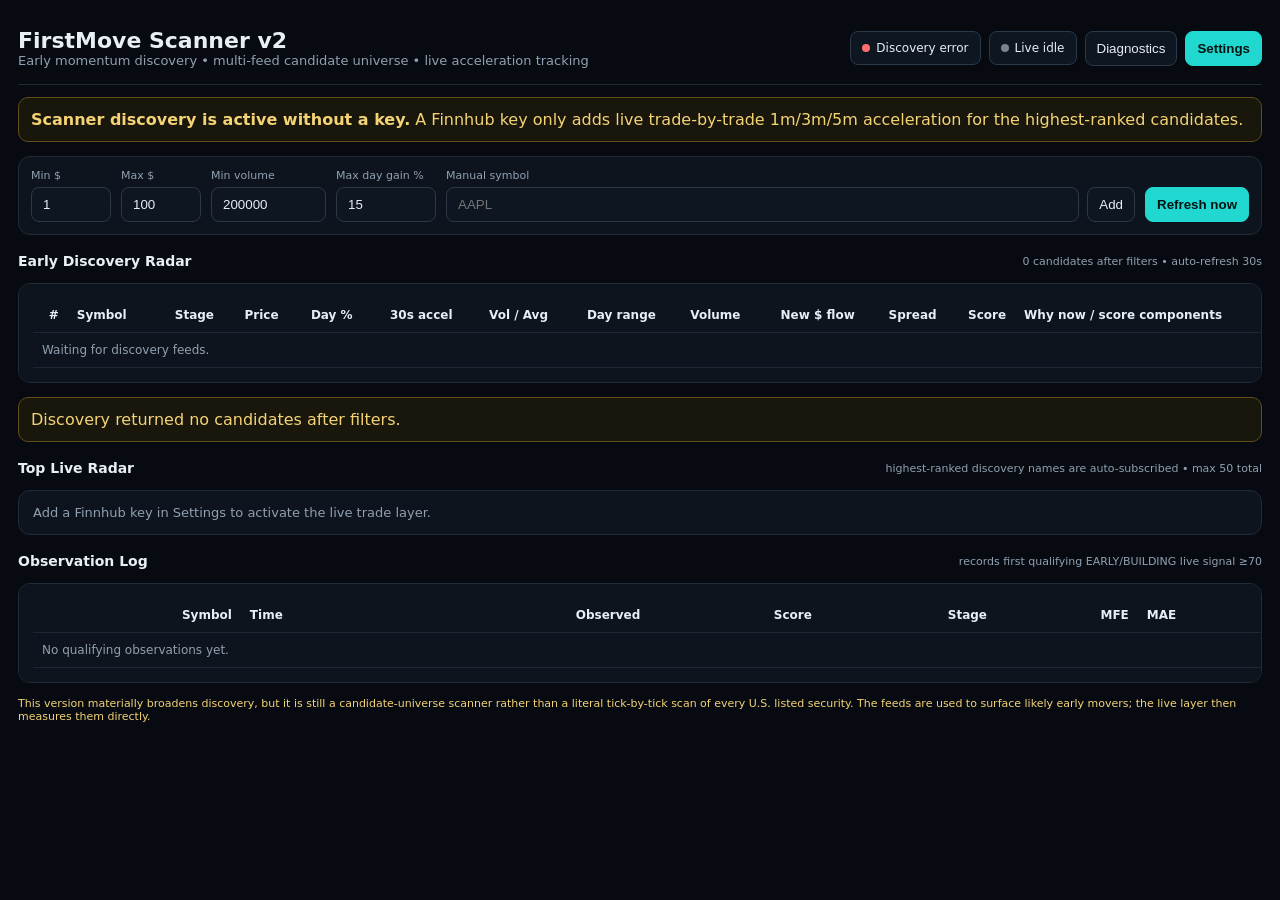
==== scanner-v2.html @ 91343eba "Add multi-feed early momentum scanner v2" ====
<!doctype html>
<html lang="en">
<head>
<meta charset="utf-8"/>
<meta name="viewport" content="width=device-width,initial-scale=1"/>
<title>FirstMove Scanner v2</title>
<style>
:root{font-family:Inter,system-ui,-apple-system,Segoe UI,sans-serif;background:#070b11;color:#e8eef5}*{box-sizing:border-box}body{margin:0;background:#070b11;color:#e8eef5}.wrap{max-width:1550px;margin:auto;padding:18px}.top{display:flex;justify-content:space-between;gap:14px;align-items:center;border-bottom:1px solid #202a36;padding:10px 0 16px}.top h1{font-size:22px;margin:0}.muted,.small{color:#91a0b1}.muted{font-size:13px}.small{font-size:11px}.row{display:flex;gap:8px;align-items:center;flex-wrap:wrap}.card,.toolbar{background:#0d141d;border:1px solid #202c39;border-radius:12px}.card{padding:14px;margin:14px 0}.toolbar{padding:12px;margin:14px 0;display:flex;gap:10px;align-items:end;flex-wrap:wrap}.btn,.pill,input,select{border:1px solid #2c3949;background:#0d1621;color:#e8eef5;border-radius:8px;padding:9px 11px}.btn{cursor:pointer}.primary{background:#20d8cf;border-color:#20d8cf;color:#021313;font-weight:750}.field{display:flex;flex-direction:column;gap:5px}.field label{font-size:11px;color:#91a0b1}.grow{flex:1}.pill{font-size:12px}.dot{display:inline-block;width:8px;height:8px;border-radius:50%;background:#768494;margin-right:6px}.dot.live{background:#2ee59d}.dot.err{background:#ff6d6d}.grid{display:grid;grid-template-columns:repeat(auto-fit,minmax(220px,1fr));gap:10px}.radar{border:1px solid #273444;border-radius:10px;padding:12px;background:#0a1119}.radar h3{margin:0}.score{font-size:26px;font-weight:800}.stage{font-size:11px;padding:3px 7px;border:1px solid #405165;border-radius:6px}.EARLY,.BUILDING{border-color:#229f75}.EXTENDED{border-color:#bb862d}.WEAKENING{border-color:#ba4a4a}.WATCH{border-color:#566473}.table{overflow:auto}.table table{border-collapse:collapse;width:100%;min-width:1250px}.table th,.table td{padding:10px 9px;border-bottom:1px solid #1d2834;text-align:right;font-size:12px;white-space:nowrap}.table th:nth-child(2),.table td:nth-child(2),.table th:last-child,.table td:last-child{text-align:left}.good{color:#43e39f}.bad{color:#ff7b7b}.reason{white-space:normal!important;min-width:250px;color:#a8b4c4}.banner{padding:12px;border:1px solid #624c18;background:#19170c;border-radius:10px;color:#f4d375;margin:12px 0}.drawer{position:fixed;right:0;top:0;height:100vh;width:min(560px,94vw);background:#0b121b;border-left:1px solid #263140;padding:20px;z-index:10;overflow:auto;box-shadow:-20px 0 60px #0008}.section{display:flex;justify-content:space-between;align-items:center;gap:10px;margin:18px 0 7px}.section b{font-size:14px}.pin{cursor:pointer;color:#8191a4}.pin.on{color:#f4be58}.comp{display:grid;grid-template-columns:repeat(6,1fr);gap:5px;margin-top:8px}.comp span{font-size:10px;color:#91a0b1;border-top:1px solid #273444;padding-top:5px}.tag{font-size:10px;border:1px solid #34465a;border-radius:5px;padding:2px 5px;color:#9eb1c5}.kpi{font-size:12px;color:#aebdcc}.kpi b{color:#edf4fa}.warn{color:#f4d375}@media(max-width:760px){.top{align-items:flex-start;flex-direction:column}.wrap{padding:12px}.field{min-width:45%}.comp{grid-template-columns:repeat(3,1fr)}}
</style>
</head>
<body><div id="app"></div>
<script>
const $=s=>document.querySelector(s), $$=s=>[...document.querySelectorAll(s)];
const FEEDS=[
  ['most','/discovery-most','Most Active'],
  ['small','/discovery-small','Small Cap'],
  ['aggr','/discovery-aggressive','Aggressive Small Cap'],
  ['gainers','/discovery-gainers','Gainers'],
  ['shorted','/discovery-shorted','Highly Shorted']
];
const state={
  key:localStorage.getItem('fm_key')||'',
  manual:new Set(JSON.parse(localStorage.getItem('fm_manual')||'[]')),
  pinned:new Set(JSON.parse(localStorage.getItem('fm_pinned')||'[]')),
  symbols:[],trades:{},ws:null,stream:'idle',lastMsg:0,
  discoveryStatus:'idle',discoveryAt:0,discovery:[],prev:new Map(),feedStatus:{},
  error:'',logs:JSON.parse(localStorage.getItem('fm_logs')||'[]'),
  filters:{minPrice:+(localStorage.getItem('fm_minPrice')||1),maxPrice:+(localStorage.getItem('fm_maxPrice')||100),minVol:+(localStorage.getItem('fm_minVol')||200000),maxGain:+(localStorage.getItem('fm_maxGain')||15)}
};
function persist(){localStorage.setItem('fm_manual',JSON.stringify([...state.manual]));localStorage.setItem('fm_pinned',JSON.stringify([...state.pinned]));localStorage.setItem('fm_logs',JSON.stringify(state.logs));for(const [k,v] of Object.entries(state.filters))localStorage.setItem('fm_'+k,v)}
function clamp(n,a,b){return Math.max(a,Math.min(b,n))} function pct(a,b){return b?((a/b)-1)*100:0}
function before(a,t){for(let i=a.length-1;i>=0;i--)if(a[i].t<=t)return a[i].p;return a[0]?.p||0}
function liveMetrics(sym){const a=state.trades[sym]||[];if(!a.length)return null;const now=Date.now(),last=a[a.length-1],p=last.p,p1=before(a,now-6e4),p3=before(a,now-18e4),p5=before(a,now-3e5),p6=before(a,now-36e4),r1=pct(p,p1),r3=pct(p,p3),r5=pct(p,p5),prev3=pct(p3,p6),accel=r3-prev3;const c=a.filter(x=>x.t>now-6e4),pr=a.filter(x=>x.t<=now-6e4&&x.t>now-12e4),cv=c.reduce((s,x)=>s+x.v,0),pv=pr.reduce((s,x)=>s+x.v,0),volAccel=pv?cv/pv:cv?2:0,tradeAccel=pr.length?c.length/pr.length:c.length?2:0,dv=a.filter(x=>x.t>now-3e5).reduce((s,x)=>s+x.p*x.v,0),recent=a.filter(x=>x.t>now-9e5),hi=Math.max(...recent.map(x=>x.p)),near=hi?p/hi:0;const pricePts=clamp(Math.max(0,r1)*5+Math.max(0,accel)*5,0,30),flowPts=clamp(Math.max(0,volAccel-1)*9+Math.max(0,tradeAccel-1)*6,0,25),liq=clamp(Math.log10(Math.max(1,dv))*2.2,0,15),nonExt=15-clamp(Math.abs(r5)*1.6,0,15),hiPts=clamp((near-.94)*125,0,10),fresh=Date.now()-last.t<1e4?5:Date.now()-last.t<6e4?3:1,score=Math.round(clamp(pricePts+flowPts+liq+nonExt+hiPts+fresh,0,100));let stage='WATCH';if(r5>8||r3>5)stage='EXTENDED';else if(accel<-.35&&r1<0)stage='WEAKENING';else if(score>=78&&r1>0&&volAccel>1.25)stage='BUILDING';else if(score>=62&&r1>0&&accel>0)stage='EARLY';const why=[];if(accel>.2)why.push(`price acceleration +${accel.toFixed(2)}%`);if(volAccel>1.2)why.push(`volume ${volAccel.toFixed(1)}x prior min`);if(tradeAccel>1.2)why.push(`trade pace ${tradeAccel.toFixed(1)}x`);if(near>.985)why.push('near 15m high');if(!why.length)why.push('not enough live acceleration yet');return{sym,p,r1,r3,r5,volAccel,dv,score,stage,last:last.t,why:why.join(' • ')}}
function addTrade(t){if(!t?.s||!Number.isFinite(+t.p)||!Number.isFinite(+t.t))return;const a=state.trades[t.s]||(state.trades[t.s]=[]);a.push({p:+t.p,t:+t.t,v:+t.v||0});while(a.length&&a[0].t<Date.now()-12e5)a.shift();const m=liveMetrics(t.s);if(m&&m.score>=70&&['EARLY','BUILDING'].includes(m.stage)){const id=`${new Date().toISOString().slice(0,10)}:${m.sym}`;if(!state.logs.find(x=>x.id===id))state.logs.unshift({id,sym:m.sym,time:Date.now(),price:m.p,score:m.score,stage:m.stage,mfe:0,mae:0})}for(const l of state.logs.filter(x=>x.sym===t.s)){const mv=pct(+t.p,l.price);l.mfe=Math.max(l.mfe,mv);l.mae=Math.min(l.mae,mv)}persist()}
function stageFromDiscovery(x){if(x.pct>12)return'EXTENDED';if(x.snapAccel<-.5)return'WEAKENING';if(x.score>=78&&x.snapAccel>0&&x.dayPos>.72)return'BUILDING';if(x.score>=62&&x.snapAccel>=0&&x.pct<10)return'EARLY';return'WATCH'}
function scoreDiscovery(x,prev){const snapAccel=prev?x.pct-prev.pct:0,volDelta=prev?Math.max(0,x.volume-prev.volume):0,newFlow=volDelta*x.price,volAvg=x.avgVol>0?x.volume/x.avgVol:0,spread=x.bid>0&&x.ask>0?((x.ask-x.bid)/((x.ask+x.bid)/2))*100:null,dayPos=(x.dayHigh>x.dayLow)?clamp((x.price-x.dayLow)/(x.dayHigh-x.dayLow),0,1):.5;
  const accelPts=clamp(Math.max(0,snapAccel)*35,0,25);
  const volPts=clamp(Math.max(0,volAvg-.15)*18,0,20);
  const strengthPts=clamp(Math.max(0,x.pct)*2.2,0,15);
  const liqPts=clamp(Math.log10(Math.max(1,x.volume*x.price))*2.1,0,15);
  const rangePts=clamp((dayPos-.45)*18,0,10);
  const spreadPts=spread==null?4:clamp(10-spread*5,0,10);
  const diversityPts=clamp((x.feeds?.length||1)*1.5,0,5);
  const extensionPenalty=x.pct>10?Math.min(15,(x.pct-10)*2):0;
  const score=Math.round(clamp(accelPts+volPts+strengthPts+liqPts+rangePts+spreadPts+diversityPts-extensionPenalty,0,100));
  return {...x,snapAccel,volDelta,newFlow,volAvg,spread,dayPos,score,components:{accelPts,volPts,strengthPts,liqPts,rangePts,spreadPts,diversityPts,extensionPenalty}}}
function normalizeQuote(q,tag){return{symbol:q.symbol,name:q.longName||q.shortName||q.displayName||'',price:+q.regularMarketPrice||0,pct:+q.regularMarketChangePercent||0,volume:+q.regularMarketVolume||0,avgVol:+q.averageDailyVolume3Month||0,marketCap:+q.marketCap||0,source:q.quoteSourceName||'Unknown',quoteTime:(+q.regularMarketTime||0)*1000,delay:+q.exchangeDataDelayedBy||0,bid:+q.bid||0,ask:+q.ask||0,exchange:q.fullExchangeName||q.exchange||'',dayHigh:+q.regularMarketDayHigh||0,dayLow:+q.regularMarketDayLow||0,feeds:[tag]}}
async function fetchFeed([key,url,label]){state.feedStatus[key]='loading';try{const r=await fetch(url,{cache:'no-store'});if(!r.ok)throw new Error(`HTTP ${r.status}`);const j=await r.json(),quotes=j?.finance?.result?.[0]?.quotes||[];state.feedStatus[key]=`ok:${quotes.length}`;return quotes.map(q=>normalizeQuote(q,label))}catch(e){state.feedStatus[key]='error';return[]}}
function syncSymbols(){const auto=state.discovery.filter(x=>['EARLY','BUILDING','WATCH'].includes(x.stage)).slice(0,35).map(x=>x.symbol),next=[...new Set([...state.pinned,...state.manual,...auto])].slice(0,50),old=new Set(state.symbols);state.symbols=next;if(state.ws?.readyState===1){for(const s of next)if(!old.has(s))state.ws.send(JSON.stringify({type:'subscribe',symbol:s}));for(const s of old)if(!next.includes(s))state.ws.send(JSON.stringify({type:'unsubscribe',symbol:s}))}}
async function discover(){state.discoveryStatus='loading';state.error='';render();const batches=await Promise.all(FEEDS.map(fetchFeed));const merged=new Map();for(const rows of batches)for(const x of rows){const old=merged.get(x.symbol);if(!old)merged.set(x.symbol,x);else old.feeds=[...new Set([...old.feeds,...x.feeds])]}const now=Date.now();const f=state.filters;let rows=[...merged.values()].filter(x=>x.symbol&&x.price>=f.minPrice&&x.price<=f.maxPrice&&x.volume>=f.minVol&&x.pct>-5&&x.pct<=f.maxGain);rows=rows.map(x=>scoreDiscovery(x,state.prev.get(x.symbol))).map(x=>({...x,stage:stageFromDiscovery(x)}));rows.sort((a,b)=>{const sa=a.stage==='EARLY'?3:a.stage==='BUILDING'?2:a.stage==='WATCH'?1:0,sb=b.stage==='EARLY'?3:b.stage==='BUILDING'?2:b.stage==='WATCH'?1:0;return sb-sa||b.score-a.score||b.snapAccel-a.snapAccel});state.discovery=rows;state.prev=new Map([...merged.values()].map(x=>[x.symbol,{pct:x.pct,volume:x.volume,t:now}]));state.discoveryAt=now;state.discoveryStatus=rows.length?'live':'error';if(!rows.length)state.error='Discovery returned no candidates after filters.';syncSymbols();render()}
function connect(){if(state.ws)try{state.ws.close()}catch{};if(!state.key){state.stream='idle';render();return}state.stream='connecting';render();const ws=new WebSocket(`wss://ws.finnhub.io?token=${encodeURIComponent(state.key)}`);state.ws=ws;ws.onopen=()=>{state.stream='live';state.symbols.forEach(symbol=>ws.send(JSON.stringify({type:'subscribe',symbol})));render()};ws.onmessage=e=>{state.lastMsg=Date.now();try{const m=JSON.parse(e.data);if(m.type==='trade')(m.data||[]).forEach(addTrade);if(m.type==='error')state.error=m.msg||'stream error'}catch(err){state.error=String(err)}render()};ws.onerror=()=>{state.stream='error';state.error='WebSocket error';render()};ws.onclose=()=>{if(state.stream!=='idle')state.stream='closed';render()}}
function addManual(s){s=(s||'').trim().toUpperCase();if(!s)return;state.manual.add(s);persist();syncSymbols();render()}function removeManual(s){state.manual.delete(s);state.pinned.delete(s);delete state.trades[s];persist();syncSymbols();render()}
function fmtPct(n){return `<span class="${n>0?'good':n<0?'bad':''}">${n>=0?'+':''}${n.toFixed(2)}%</span>`}function money(n){return n>=1e9?'$'+(n/1e9).toFixed(1)+'B':n>=1e6?'$'+(n/1e6).toFixed(1)+'M':n>=1e3?'$'+(n/1e3).toFixed(0)+'K':'$'+Math.round(n)}function xnum(n){return Number.isFinite(n)?n.toFixed(2)+'x':'—'}
function drawer(title,html){document.body.insertAdjacentHTML('beforeend',`<div class="drawer" id="drawer"><div class="row"><h2 class="grow">${title}</h2><button class="btn" data-close>Close</button></div>${html}</div>`);$('[data-close]').onclick=()=>$('#drawer').remove()}
function componentLine(x){const c=x.components;return `<div class="comp"><span>Accel ${Math.round(c.accelPts)}</span><span>Vol ${Math.round(c.volPts)}</span><span>Strength ${Math.round(c.strengthPts)}</span><span>Liq ${Math.round(c.liqPts)}</span><span>Range ${Math.round(c.rangePts)}</span><span>Spread ${Math.round(c.spreadPts)}</span></div>`}
function whyDiscovery(x){const a=[];if(x.snapAccel>.15)a.push(`snapshot accel ${x.snapAccel.toFixed(2)}%`);if(x.volAvg>.5)a.push(`volume ${x.volAvg.toFixed(2)}x 3m avg`);if(x.dayPos>.8)a.push('upper day range');if((x.feeds||[]).length>1)a.push(`${x.feeds.length} discovery feeds`);if(x.spread!=null&&x.spread<.5)a.push(`spread ${x.spread.toFixed(2)}%`);if(!a.length)a.push('building activity but not yet confirmed');return a.join(' • ')}
function render(){const live=state.symbols.map(liveMetrics).filter(Boolean).sort((a,b)=>b.score-a.score), feedText=Object.entries(state.feedStatus).map(([k,v])=>`${k}:${v}`).join(' • ');$('#app').innerHTML=`<div class="wrap"><div class="top"><div><h1>FirstMove Scanner v2</h1><div class="muted">Early momentum discovery • multi-feed candidate universe • live acceleration tracking</div></div><div class="row"><span class="pill"><i class="dot ${state.discoveryStatus==='live'?'live':state.discoveryStatus==='error'?'err':''}"></i>Discovery ${state.discoveryStatus}</span><span class="pill"><i class="dot ${state.stream==='live'?'live':state.stream==='error'?'err':''}"></i>Live ${state.stream}</span><button class="btn" data-diag>Diagnostics</button><button class="btn primary" data-settings>Settings</button></div></div>${!state.key?`<div class="banner"><b>Scanner discovery is active without a key.</b> A Finnhub key only adds live trade-by-trade 1m/3m/5m acceleration for the highest-ranked candidates.</div>`:''}<div class="toolbar"><div class="field"><label>Min $</label><input data-f="minPrice" type="number" value="${state.filters.minPrice}" style="width:80px"></div><div class="field"><label>Max $</label><input data-f="maxPrice" type="number" value="${state.filters.maxPrice}" style="width:80px"></div><div class="field"><label>Min volume</label><input data-f="minVol" type="number" value="${state.filters.minVol}" style="width:115px"></div><div class="field"><label>Max day gain %</label><input data-f="maxGain" type="number" value="${state.filters.maxGain}" style="width:100px"></div><div class="field grow"><label>Manual symbol</label><div class="row"><input class="grow" data-symbol placeholder="AAPL"/><button class="btn" data-add>Add</button></div></div><button class="btn primary" data-refresh>Refresh now</button></div><div class="section"><b>Early Discovery Radar</b><span class="small">${state.discovery.length} candidates after filters • auto-refresh 30s</span></div><div class="card table"><table><thead><tr><th>#</th><th>Symbol</th><th>Stage</th><th>Price</th><th>Day %</th><th>30s accel</th><th>Vol / Avg</th><th>Day range</th><th>Volume</th><th>New $ flow</th><th>Spread</th><th>Score</th><th>Why now / score components</th></tr></thead><tbody>${state.discovery.slice(0,40).map((x,i)=>`<tr><td>${i+1}</td><td><b>${x.symbol}</b><div class="small">${x.name}</div><div>${(x.feeds||[]).map(t=>`<span class="tag">${t}</span>`).join(' ')}</div></td><td><span class="stage ${x.stage}">${x.stage}</span></td><td>$${x.price.toFixed(2)}</td><td>${fmtPct(x.pct)}</td><td>${fmtPct(x.snapAccel)}</td><td>${xnum(x.volAvg)}</td><td>${(x.dayPos*100).toFixed(0)}%</td><td>${x.volume.toLocaleString()}</td><td>${money(x.newFlow)}</td><td>${x.spread==null?'—':x.spread.toFixed(2)+'%'}</td><td><b>${x.score}</b></td><td class="reason">${whyDiscovery(x)}${componentLine(x)}</td></tr>`).join('')||`<tr><td colspan="13" class="muted">Waiting for discovery feeds.</td></tr>`}</tbody></table></div>${state.error?`<div class="banner">${state.error}</div>`:''}<div class="section"><b>Top Live Radar</b><span class="small">highest-ranked discovery names are auto-subscribed • max 50 total</span></div><div class="card"><div class="grid">${live.slice(0,8).map(m=>`<div class="radar"><div class="row"><h3>${m.sym}</h3><span class="stage ${m.stage}">${m.stage}</span></div><div class="score">${m.score}</div><div>${fmtPct(m.r1)} 1m • ${fmtPct(m.r3)} 3m • ${fmtPct(m.r5)} 5m</div><div class="small">${m.why}</div></div>`).join('')||'<div class="muted">Add a Finnhub key in Settings to activate the live trade layer.</div>'}</div></div><div class="section"><b>Observation Log</b><span class="small">records first qualifying EARLY/BUILDING live signal ≥70</span></div><div class="card table"><table><thead><tr><th>Symbol</th><th>Time</th><th>Observed</th><th>Score</th><th>Stage</th><th>MFE</th><th>MAE</th></tr></thead><tbody>${state.logs.slice(0,50).map(l=>`<tr><td>${l.sym}</td><td>${new Date(l.time).toLocaleString()}</td><td>$${l.price.toFixed(2)}</td><td>${l.score}</td><td>${l.stage}</td><td>${fmtPct(l.mfe)}</td><td>${fmtPct(l.mae)}</td></tr>`).join('')||`<tr><td colspan="7" class="muted">No qualifying observations yet.</td></tr>`}</tbody></table></div><div class="small warn">This version materially broadens discovery, but it is still a candidate-universe scanner rather than a literal tick-by-tick scan of every U.S. listed security. The feeds are used to surface likely early movers; the live layer then measures them directly.</div></div>`;bind()}
function bind(){$('[data-refresh]').onclick=discover;$('[data-add]').onclick=()=>addManual($('[data-symbol]').value);$('[data-symbol]').onkeydown=e=>{if(e.key==='Enter')addManual(e.target.value)};$$('[data-f]').forEach(el=>el.onchange=()=>{state.filters[el.dataset.f]=+el.value;persist();discover()});$('[data-settings]').onclick=()=>{drawer('Settings',`<div class="field"><label>Finnhub API key</label><input id="key" type="password" value="${state.key}"/><div class="small">Stored only in this browser via localStorage.</div></div><div style="margin-top:12px"><button class="btn primary" id="save">Save & connect</button></div>`);$('#save').onclick=()=>{state.key=$('#key').value.trim();localStorage.setItem('fm_key',state.key);$('#drawer').remove();connect()}};$('[data-diag]').onclick=()=>drawer('Diagnostics',`<p>Discovery: <b>${state.discoveryStatus}</b></p><p>Candidates: <b>${state.discovery.length}</b></p><p>Last discovery: ${state.discoveryAt?new Date(state.discoveryAt).toLocaleTimeString():'none'}</p><p>Feeds: <span class="small">${feedText||'none yet'}</span></p><p>Live stream: <b>${state.stream}</b></p><p>Subscriptions: <b>${state.symbols.length}/50</b></p><p>Last stream message: ${state.lastMsg?new Date(state.lastMsg).toLocaleTimeString():'none'}</p><p class="small">Discovery score is transparent and deterministic. No hidden AI score is used.</p>${state.error?`<div class="banner">${state.error}</div>`:''}`)}
state.symbols=[...state.manual];render();discover();if(state.key)connect();setInterval(discover,30000);
</script></body></html>
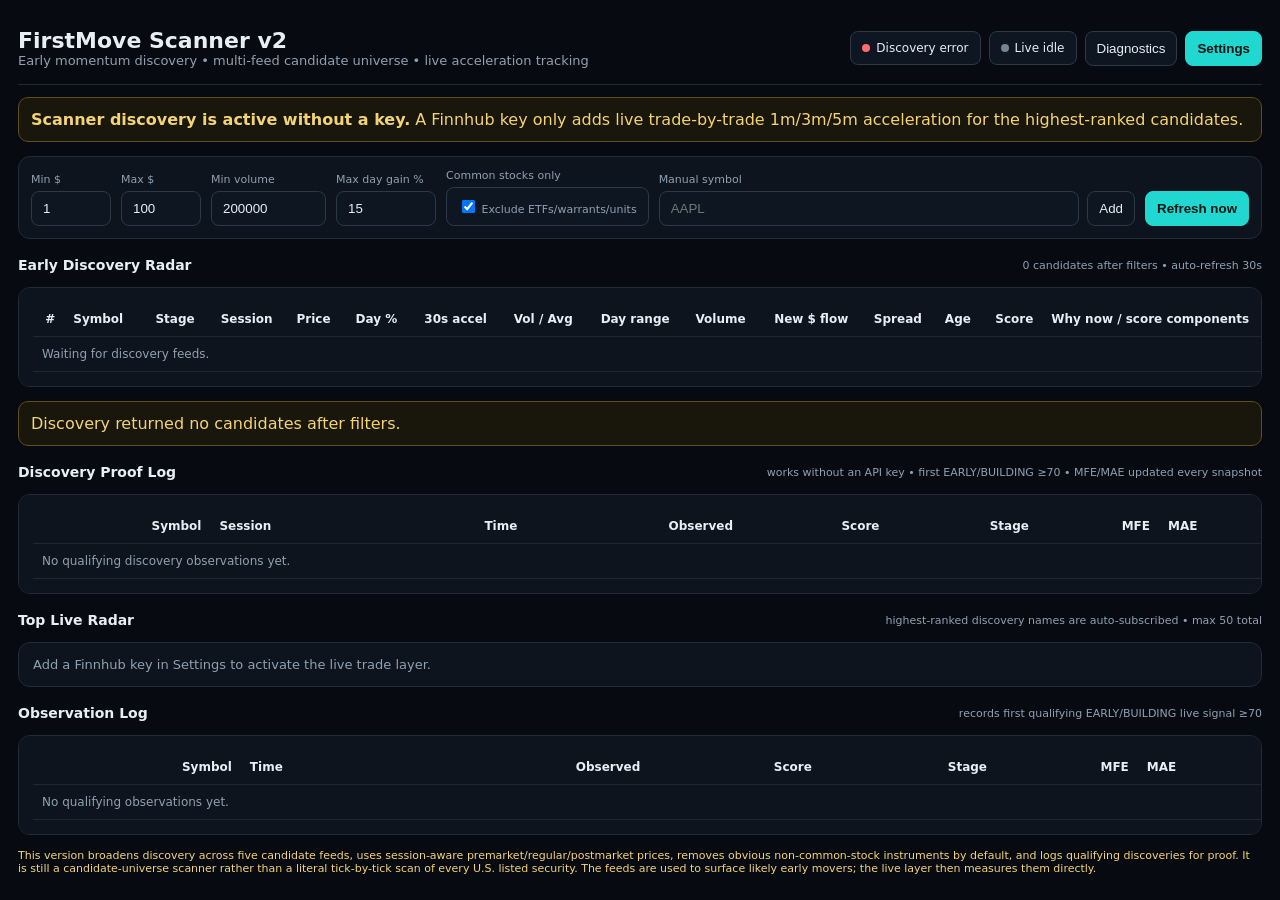
==== commit 2200fb10: "Harden scanner session data, security filtering, and proof log" ====
--- a/scanner-v2.html
+++ b/scanner-v2.html
@@ -24,37 +24,41 @@
   pinned:new Set(JSON.parse(localStorage.getItem('fm_pinned')||'[]')),
   symbols:[],trades:{},ws:null,stream:'idle',lastMsg:0,
   discoveryStatus:'idle',discoveryAt:0,discovery:[],prev:new Map(),feedStatus:{},
-  error:'',logs:JSON.parse(localStorage.getItem('fm_logs')||'[]'),
-  filters:{minPrice:+(localStorage.getItem('fm_minPrice')||1),maxPrice:+(localStorage.getItem('fm_maxPrice')||100),minVol:+(localStorage.getItem('fm_minVol')||200000),maxGain:+(localStorage.getItem('fm_maxGain')||15)}
+  error:'',logs:JSON.parse(localStorage.getItem('fm_logs')||'[]'),discLogs:JSON.parse(localStorage.getItem('fm_disc_logs')||'[]'),
+  filters:{minPrice:+(localStorage.getItem('fm_minPrice')||1),maxPrice:+(localStorage.getItem('fm_maxPrice')||100),minVol:+(localStorage.getItem('fm_minVol')||200000),maxGain:+(localStorage.getItem('fm_maxGain')||15),excludeFunds:(localStorage.getItem('fm_excludeFunds')??'true')==='true'}
 };
-function persist(){localStorage.setItem('fm_manual',JSON.stringify([...state.manual]));localStorage.setItem('fm_pinned',JSON.stringify([...state.pinned]));localStorage.setItem('fm_logs',JSON.stringify(state.logs));for(const [k,v] of Object.entries(state.filters))localStorage.setItem('fm_'+k,v)}
+function persist(){localStorage.setItem('fm_manual',JSON.stringify([...state.manual]));localStorage.setItem('fm_pinned',JSON.stringify([...state.pinned]));localStorage.setItem('fm_logs',JSON.stringify(state.logs));localStorage.setItem('fm_disc_logs',JSON.stringify(state.discLogs));for(const [k,v] of Object.entries(state.filters))localStorage.setItem('fm_'+k,v)}
 function clamp(n,a,b){return Math.max(a,Math.min(b,n))} function pct(a,b){return b?((a/b)-1)*100:0}
 function before(a,t){for(let i=a.length-1;i>=0;i--)if(a[i].t<=t)return a[i].p;return a[0]?.p||0}
 function liveMetrics(sym){const a=state.trades[sym]||[];if(!a.length)return null;const now=Date.now(),last=a[a.length-1],p=last.p,p1=before(a,now-6e4),p3=before(a,now-18e4),p5=before(a,now-3e5),p6=before(a,now-36e4),r1=pct(p,p1),r3=pct(p,p3),r5=pct(p,p5),prev3=pct(p3,p6),accel=r3-prev3;const c=a.filter(x=>x.t>now-6e4),pr=a.filter(x=>x.t<=now-6e4&&x.t>now-12e4),cv=c.reduce((s,x)=>s+x.v,0),pv=pr.reduce((s,x)=>s+x.v,0),volAccel=pv?cv/pv:cv?2:0,tradeAccel=pr.length?c.length/pr.length:c.length?2:0,dv=a.filter(x=>x.t>now-3e5).reduce((s,x)=>s+x.p*x.v,0),recent=a.filter(x=>x.t>now-9e5),hi=Math.max(...recent.map(x=>x.p)),near=hi?p/hi:0;const pricePts=clamp(Math.max(0,r1)*5+Math.max(0,accel)*5,0,30),flowPts=clamp(Math.max(0,volAccel-1)*9+Math.max(0,tradeAccel-1)*6,0,25),liq=clamp(Math.log10(Math.max(1,dv))*2.2,0,15),nonExt=15-clamp(Math.abs(r5)*1.6,0,15),hiPts=clamp((near-.94)*125,0,10),fresh=Date.now()-last.t<1e4?5:Date.now()-last.t<6e4?3:1,score=Math.round(clamp(pricePts+flowPts+liq+nonExt+hiPts+fresh,0,100));let stage='WATCH';if(r5>8||r3>5)stage='EXTENDED';else if(accel<-.35&&r1<0)stage='WEAKENING';else if(score>=78&&r1>0&&volAccel>1.25)stage='BUILDING';else if(score>=62&&r1>0&&accel>0)stage='EARLY';const why=[];if(accel>.2)why.push(`price acceleration +${accel.toFixed(2)}%`);if(volAccel>1.2)why.push(`volume ${volAccel.toFixed(1)}x prior min`);if(tradeAccel>1.2)why.push(`trade pace ${tradeAccel.toFixed(1)}x`);if(near>.985)why.push('near 15m high');if(!why.length)why.push('not enough live acceleration yet');return{sym,p,r1,r3,r5,volAccel,dv,score,stage,last:last.t,why:why.join(' • ')}}
 function addTrade(t){if(!t?.s||!Number.isFinite(+t.p)||!Number.isFinite(+t.t))return;const a=state.trades[t.s]||(state.trades[t.s]=[]);a.push({p:+t.p,t:+t.t,v:+t.v||0});while(a.length&&a[0].t<Date.now()-12e5)a.shift();const m=liveMetrics(t.s);if(m&&m.score>=70&&['EARLY','BUILDING'].includes(m.stage)){const id=`${new Date().toISOString().slice(0,10)}:${m.sym}`;if(!state.logs.find(x=>x.id===id))state.logs.unshift({id,sym:m.sym,time:Date.now(),price:m.p,score:m.score,stage:m.stage,mfe:0,mae:0})}for(const l of state.logs.filter(x=>x.sym===t.s)){const mv=pct(+t.p,l.price);l.mfe=Math.max(l.mfe,mv);l.mae=Math.min(l.mae,mv)}persist()}
 function stageFromDiscovery(x){if(x.pct>12)return'EXTENDED';if(x.snapAccel<-.5)return'WEAKENING';if(x.score>=78&&x.snapAccel>0&&x.dayPos>.72)return'BUILDING';if(x.score>=62&&x.snapAccel>=0&&x.pct<10)return'EARLY';return'WATCH'}
-function scoreDiscovery(x,prev){const snapAccel=prev?x.pct-prev.pct:0,volDelta=prev?Math.max(0,x.volume-prev.volume):0,newFlow=volDelta*x.price,volAvg=x.avgVol>0?x.volume/x.avgVol:0,spread=x.bid>0&&x.ask>0?((x.ask-x.bid)/((x.ask+x.bid)/2))*100:null,dayPos=(x.dayHigh>x.dayLow)?clamp((x.price-x.dayLow)/(x.dayHigh-x.dayLow),0,1):.5;
+function validSpread(x){if(!(x.bid>0&&x.ask>0&&x.ask>=x.bid&&x.price>0))return null;const mid=(x.ask+x.bid)/2;if(Math.abs(mid-x.price)/x.price>.20)return null;return ((x.ask-x.bid)/mid)*100}
+function scoreDiscovery(x,prev){const sameSession=prev&&prev.session===x.session,snapAccel=sameSession?x.pct-prev.pct:0,canFlow=sameSession&&x.session==='REGULAR',volDelta=canFlow?Math.max(0,x.volume-prev.volume):0,newFlow=volDelta*x.price,volAvg=x.avgVol>0?x.volume/x.avgVol:0,spread=validSpread(x),dayPos=x.session==='REGULAR'&&x.dayHigh>x.dayLow?clamp((x.price-x.dayLow)/(x.dayHigh-x.dayLow),0,1):.5,ageSec=x.quoteTime?Math.max(0,(Date.now()-x.quoteTime)/1000):99999;
   const accelPts=clamp(Math.max(0,snapAccel)*35,0,25);
   const volPts=clamp(Math.max(0,volAvg-.15)*18,0,20);
   const strengthPts=clamp(Math.max(0,x.pct)*2.2,0,15);
   const liqPts=clamp(Math.log10(Math.max(1,x.volume*x.price))*2.1,0,15);
-  const rangePts=clamp((dayPos-.45)*18,0,10);
-  const spreadPts=spread==null?4:clamp(10-spread*5,0,10);
+  const rangePts=x.session==='REGULAR'?clamp((dayPos-.45)*18,0,10):4;
+  const spreadPts=spread==null?2:clamp(10-spread*5,0,10);
   const diversityPts=clamp((x.feeds?.length||1)*1.5,0,5);
+  const freshnessPenalty=ageSec>600?12:ageSec>180?6:0;
   const extensionPenalty=x.pct>10?Math.min(15,(x.pct-10)*2):0;
-  const score=Math.round(clamp(accelPts+volPts+strengthPts+liqPts+rangePts+spreadPts+diversityPts-extensionPenalty,0,100));
-  return {...x,snapAccel,volDelta,newFlow,volAvg,spread,dayPos,score,components:{accelPts,volPts,strengthPts,liqPts,rangePts,spreadPts,diversityPts,extensionPenalty}}}
-function normalizeQuote(q,tag){return{symbol:q.symbol,name:q.longName||q.shortName||q.displayName||'',price:+q.regularMarketPrice||0,pct:+q.regularMarketChangePercent||0,volume:+q.regularMarketVolume||0,avgVol:+q.averageDailyVolume3Month||0,marketCap:+q.marketCap||0,source:q.quoteSourceName||'Unknown',quoteTime:(+q.regularMarketTime||0)*1000,delay:+q.exchangeDataDelayedBy||0,bid:+q.bid||0,ask:+q.ask||0,exchange:q.fullExchangeName||q.exchange||'',dayHigh:+q.regularMarketDayHigh||0,dayLow:+q.regularMarketDayLow||0,feeds:[tag]}}
+  const score=Math.round(clamp(accelPts+volPts+strengthPts+liqPts+rangePts+spreadPts+diversityPts-extensionPenalty-freshnessPenalty,0,100));
+  return {...x,snapAccel,volDelta,newFlow,volAvg,spread,dayPos,ageSec,score,components:{accelPts,volPts,strengthPts,liqPts,rangePts,spreadPts,diversityPts,extensionPenalty,freshnessPenalty}}}
+function securityIsExcluded(q){const type=(q.quoteType||'').toUpperCase(),name=((q.longName||q.shortName||q.displayName||'')+'').toLowerCase(),sym=(q.symbol||'').toUpperCase();if(['ETF','MUTUALFUND','MONEYMARKET','INDEX','FUTURE','OPTION','CRYPTOCURRENCY'].includes(type))return true;if(/\b(warrant|warrants|preferred|unit|units|right|rights)\b/i.test(name))return true;if(/[-.](WS|WT|W|U|R|P[A-Z]?)$/.test(sym))return true;return false}
+function normalizeQuote(q,tag){const regularPrice=+q.regularMarketPrice||0,prevClose=+q.regularMarketPreviousClose||0,marketState=(q.marketState||'REGULAR').toUpperCase();let session='REGULAR',price=regularPrice,pctv=Number.isFinite(+q.regularMarketChangePercent)?+q.regularMarketChangePercent:pct(regularPrice,prevClose),quoteTime=(+q.regularMarketTime||0)*1000;if(marketState==='PRE'&&+q.preMarketPrice>0){session='PRE';price=+q.preMarketPrice;pctv=Number.isFinite(+q.preMarketChangePercent)?+q.preMarketChangePercent:pct(price,prevClose);quoteTime=(+q.preMarketTime||+q.regularMarketTime||0)*1000}else if(marketState==='POST'&&+q.postMarketPrice>0){session='POST';price=+q.postMarketPrice;pctv=Number.isFinite(+q.postMarketChangePercent)?+q.postMarketChangePercent:pct(price,prevClose);quoteTime=(+q.postMarketTime||+q.regularMarketTime||0)*1000}return{symbol:q.symbol,name:q.longName||q.shortName||q.displayName||'',quoteType:q.quoteType||'',excluded:securityIsExcluded(q),session,marketState,price,pct:pctv,regularPrice,prevClose,volume:+q.regularMarketVolume||0,avgVol:+q.averageDailyVolume3Month||0,marketCap:+q.marketCap||0,source:q.quoteSourceName||'Unknown',quoteTime,delay:+q.exchangeDataDelayedBy||0,bid:+q.bid||0,ask:+q.ask||0,exchange:q.fullExchangeName||q.exchange||'',dayHigh:+q.regularMarketDayHigh||0,dayLow:+q.regularMarketDayLow||0,feeds:[tag]}}
+function updateDiscoveryProof(rows){const now=Date.now(),day=new Date().toISOString().slice(0,10);for(const x of rows){for(const l of state.discLogs.filter(l=>l.sym===x.symbol)){const mv=pct(x.price,l.price);l.mfe=Math.max(l.mfe,mv);l.mae=Math.min(l.mae,mv);l.last=now}if(x.score>=70&&['EARLY','BUILDING'].includes(x.stage)){const id=`${day}:${x.session}:${x.symbol}`;if(!state.discLogs.find(l=>l.id===id))state.discLogs.unshift({id,sym:x.symbol,time:now,last:now,price:x.price,score:x.score,stage:x.stage,session:x.session,mfe:0,mae:0})}}state.discLogs=state.discLogs.slice(0,250);persist()}
 async function fetchFeed([key,url,label]){state.feedStatus[key]='loading';try{const r=await fetch(url,{cache:'no-store'});if(!r.ok)throw new Error(`HTTP ${r.status}`);const j=await r.json(),quotes=j?.finance?.result?.[0]?.quotes||[];state.feedStatus[key]=`ok:${quotes.length}`;return quotes.map(q=>normalizeQuote(q,label))}catch(e){state.feedStatus[key]='error';return[]}}
 function syncSymbols(){const auto=state.discovery.filter(x=>['EARLY','BUILDING','WATCH'].includes(x.stage)).slice(0,35).map(x=>x.symbol),next=[...new Set([...state.pinned,...state.manual,...auto])].slice(0,50),old=new Set(state.symbols);state.symbols=next;if(state.ws?.readyState===1){for(const s of next)if(!old.has(s))state.ws.send(JSON.stringify({type:'subscribe',symbol:s}));for(const s of old)if(!next.includes(s))state.ws.send(JSON.stringify({type:'unsubscribe',symbol:s}))}}
-async function discover(){state.discoveryStatus='loading';state.error='';render();const batches=await Promise.all(FEEDS.map(fetchFeed));const merged=new Map();for(const rows of batches)for(const x of rows){const old=merged.get(x.symbol);if(!old)merged.set(x.symbol,x);else old.feeds=[...new Set([...old.feeds,...x.feeds])]}const now=Date.now();const f=state.filters;let rows=[...merged.values()].filter(x=>x.symbol&&x.price>=f.minPrice&&x.price<=f.maxPrice&&x.volume>=f.minVol&&x.pct>-5&&x.pct<=f.maxGain);rows=rows.map(x=>scoreDiscovery(x,state.prev.get(x.symbol))).map(x=>({...x,stage:stageFromDiscovery(x)}));rows.sort((a,b)=>{const sa=a.stage==='EARLY'?3:a.stage==='BUILDING'?2:a.stage==='WATCH'?1:0,sb=b.stage==='EARLY'?3:b.stage==='BUILDING'?2:b.stage==='WATCH'?1:0;return sb-sa||b.score-a.score||b.snapAccel-a.snapAccel});state.discovery=rows;state.prev=new Map([...merged.values()].map(x=>[x.symbol,{pct:x.pct,volume:x.volume,t:now}]));state.discoveryAt=now;state.discoveryStatus=rows.length?'live':'error';if(!rows.length)state.error='Discovery returned no candidates after filters.';syncSymbols();render()}
+async function discover(){state.discoveryStatus='loading';state.error='';render();const batches=await Promise.all(FEEDS.map(fetchFeed));const merged=new Map();for(const rows of batches)for(const x of rows){const old=merged.get(x.symbol);if(!old)merged.set(x.symbol,x);else old.feeds=[...new Set([...old.feeds,...x.feeds])]}const now=Date.now();const f=state.filters;let rows=[...merged.values()].filter(x=>x.symbol&&(!f.excludeFunds||!x.excluded)&&x.price>=f.minPrice&&x.price<=f.maxPrice&&x.volume>=f.minVol&&x.pct>-5&&x.pct<=f.maxGain);rows=rows.map(x=>scoreDiscovery(x,state.prev.get(x.symbol))).map(x=>({...x,stage:stageFromDiscovery(x)}));rows.sort((a,b)=>{const sa=a.stage==='EARLY'?3:a.stage==='BUILDING'?2:a.stage==='WATCH'?1:0,sb=b.stage==='EARLY'?3:b.stage==='BUILDING'?2:b.stage==='WATCH'?1:0;return sb-sa||b.score-a.score||b.snapAccel-a.snapAccel});state.discovery=rows;updateDiscoveryProof(rows);state.prev=new Map([...merged.values()].map(x=>[x.symbol,{pct:x.pct,volume:x.volume,session:x.session,t:now}]));state.discoveryAt=now;state.discoveryStatus=rows.length?'live':'error';if(!rows.length)state.error='Discovery returned no candidates after filters.';syncSymbols();render()}
 function connect(){if(state.ws)try{state.ws.close()}catch{};if(!state.key){state.stream='idle';render();return}state.stream='connecting';render();const ws=new WebSocket(`wss://ws.finnhub.io?token=${encodeURIComponent(state.key)}`);state.ws=ws;ws.onopen=()=>{state.stream='live';state.symbols.forEach(symbol=>ws.send(JSON.stringify({type:'subscribe',symbol})));render()};ws.onmessage=e=>{state.lastMsg=Date.now();try{const m=JSON.parse(e.data);if(m.type==='trade')(m.data||[]).forEach(addTrade);if(m.type==='error')state.error=m.msg||'stream error'}catch(err){state.error=String(err)}render()};ws.onerror=()=>{state.stream='error';state.error='WebSocket error';render()};ws.onclose=()=>{if(state.stream!=='idle')state.stream='closed';render()}}
 function addManual(s){s=(s||'').trim().toUpperCase();if(!s)return;state.manual.add(s);persist();syncSymbols();render()}function removeManual(s){state.manual.delete(s);state.pinned.delete(s);delete state.trades[s];persist();syncSymbols();render()}
 function fmtPct(n){return `<span class="${n>0?'good':n<0?'bad':''}">${n>=0?'+':''}${n.toFixed(2)}%</span>`}function money(n){return n>=1e9?'$'+(n/1e9).toFixed(1)+'B':n>=1e6?'$'+(n/1e6).toFixed(1)+'M':n>=1e3?'$'+(n/1e3).toFixed(0)+'K':'$'+Math.round(n)}function xnum(n){return Number.isFinite(n)?n.toFixed(2)+'x':'—'}
 function drawer(title,html){document.body.insertAdjacentHTML('beforeend',`<div class="drawer" id="drawer"><div class="row"><h2 class="grow">${title}</h2><button class="btn" data-close>Close</button></div>${html}</div>`);$('[data-close]').onclick=()=>$('#drawer').remove()}
-function componentLine(x){const c=x.components;return `<div class="comp"><span>Accel ${Math.round(c.accelPts)}</span><span>Vol ${Math.round(c.volPts)}</span><span>Strength ${Math.round(c.strengthPts)}</span><span>Liq ${Math.round(c.liqPts)}</span><span>Range ${Math.round(c.rangePts)}</span><span>Spread ${Math.round(c.spreadPts)}</span></div>`}
-function whyDiscovery(x){const a=[];if(x.snapAccel>.15)a.push(`snapshot accel ${x.snapAccel.toFixed(2)}%`);if(x.volAvg>.5)a.push(`volume ${x.volAvg.toFixed(2)}x 3m avg`);if(x.dayPos>.8)a.push('upper day range');if((x.feeds||[]).length>1)a.push(`${x.feeds.length} discovery feeds`);if(x.spread!=null&&x.spread<.5)a.push(`spread ${x.spread.toFixed(2)}%`);if(!a.length)a.push('building activity but not yet confirmed');return a.join(' • ')}
-function render(){const live=state.symbols.map(liveMetrics).filter(Boolean).sort((a,b)=>b.score-a.score), feedText=Object.entries(state.feedStatus).map(([k,v])=>`${k}:${v}`).join(' • ');$('#app').innerHTML=`<div class="wrap"><div class="top"><div><h1>FirstMove Scanner v2</h1><div class="muted">Early momentum discovery • multi-feed candidate universe • live acceleration tracking</div></div><div class="row"><span class="pill"><i class="dot ${state.discoveryStatus==='live'?'live':state.discoveryStatus==='error'?'err':''}"></i>Discovery ${state.discoveryStatus}</span><span class="pill"><i class="dot ${state.stream==='live'?'live':state.stream==='error'?'err':''}"></i>Live ${state.stream}</span><button class="btn" data-diag>Diagnostics</button><button class="btn primary" data-settings>Settings</button></div></div>${!state.key?`<div class="banner"><b>Scanner discovery is active without a key.</b> A Finnhub key only adds live trade-by-trade 1m/3m/5m acceleration for the highest-ranked candidates.</div>`:''}<div class="toolbar"><div class="field"><label>Min $</label><input data-f="minPrice" type="number" value="${state.filters.minPrice}" style="width:80px"></div><div class="field"><label>Max $</label><input data-f="maxPrice" type="number" value="${state.filters.maxPrice}" style="width:80px"></div><div class="field"><label>Min volume</label><input data-f="minVol" type="number" value="${state.filters.minVol}" style="width:115px"></div><div class="field"><label>Max day gain %</label><input data-f="maxGain" type="number" value="${state.filters.maxGain}" style="width:100px"></div><div class="field grow"><label>Manual symbol</label><div class="row"><input class="grow" data-symbol placeholder="AAPL"/><button class="btn" data-add>Add</button></div></div><button class="btn primary" data-refresh>Refresh now</button></div><div class="section"><b>Early Discovery Radar</b><span class="small">${state.discovery.length} candidates after filters • auto-refresh 30s</span></div><div class="card table"><table><thead><tr><th>#</th><th>Symbol</th><th>Stage</th><th>Price</th><th>Day %</th><th>30s accel</th><th>Vol / Avg</th><th>Day range</th><th>Volume</th><th>New $ flow</th><th>Spread</th><th>Score</th><th>Why now / score components</th></tr></thead><tbody>${state.discovery.slice(0,40).map((x,i)=>`<tr><td>${i+1}</td><td><b>${x.symbol}</b><div class="small">${x.name}</div><div>${(x.feeds||[]).map(t=>`<span class="tag">${t}</span>`).join(' ')}</div></td><td><span class="stage ${x.stage}">${x.stage}</span></td><td>$${x.price.toFixed(2)}</td><td>${fmtPct(x.pct)}</td><td>${fmtPct(x.snapAccel)}</td><td>${xnum(x.volAvg)}</td><td>${(x.dayPos*100).toFixed(0)}%</td><td>${x.volume.toLocaleString()}</td><td>${money(x.newFlow)}</td><td>${x.spread==null?'—':x.spread.toFixed(2)+'%'}</td><td><b>${x.score}</b></td><td class="reason">${whyDiscovery(x)}${componentLine(x)}</td></tr>`).join('')||`<tr><td colspan="13" class="muted">Waiting for discovery feeds.</td></tr>`}</tbody></table></div>${state.error?`<div class="banner">${state.error}</div>`:''}<div class="section"><b>Top Live Radar</b><span class="small">highest-ranked discovery names are auto-subscribed • max 50 total</span></div><div class="card"><div class="grid">${live.slice(0,8).map(m=>`<div class="radar"><div class="row"><h3>${m.sym}</h3><span class="stage ${m.stage}">${m.stage}</span></div><div class="score">${m.score}</div><div>${fmtPct(m.r1)} 1m • ${fmtPct(m.r3)} 3m • ${fmtPct(m.r5)} 5m</div><div class="small">${m.why}</div></div>`).join('')||'<div class="muted">Add a Finnhub key in Settings to activate the live trade layer.</div>'}</div></div><div class="section"><b>Observation Log</b><span class="small">records first qualifying EARLY/BUILDING live signal ≥70</span></div><div class="card table"><table><thead><tr><th>Symbol</th><th>Time</th><th>Observed</th><th>Score</th><th>Stage</th><th>MFE</th><th>MAE</th></tr></thead><tbody>${state.logs.slice(0,50).map(l=>`<tr><td>${l.sym}</td><td>${new Date(l.time).toLocaleString()}</td><td>$${l.price.toFixed(2)}</td><td>${l.score}</td><td>${l.stage}</td><td>${fmtPct(l.mfe)}</td><td>${fmtPct(l.mae)}</td></tr>`).join('')||`<tr><td colspan="7" class="muted">No qualifying observations yet.</td></tr>`}</tbody></table></div><div class="small warn">This version materially broadens discovery, but it is still a candidate-universe scanner rather than a literal tick-by-tick scan of every U.S. listed security. The feeds are used to surface likely early movers; the live layer then measures them directly.</div></div>`;bind()}
-function bind(){$('[data-refresh]').onclick=discover;$('[data-add]').onclick=()=>addManual($('[data-symbol]').value);$('[data-symbol]').onkeydown=e=>{if(e.key==='Enter')addManual(e.target.value)};$$('[data-f]').forEach(el=>el.onchange=()=>{state.filters[el.dataset.f]=+el.value;persist();discover()});$('[data-settings]').onclick=()=>{drawer('Settings',`<div class="field"><label>Finnhub API key</label><input id="key" type="password" value="${state.key}"/><div class="small">Stored only in this browser via localStorage.</div></div><div style="margin-top:12px"><button class="btn primary" id="save">Save & connect</button></div>`);$('#save').onclick=()=>{state.key=$('#key').value.trim();localStorage.setItem('fm_key',state.key);$('#drawer').remove();connect()}};$('[data-diag]').onclick=()=>drawer('Diagnostics',`<p>Discovery: <b>${state.discoveryStatus}</b></p><p>Candidates: <b>${state.discovery.length}</b></p><p>Last discovery: ${state.discoveryAt?new Date(state.discoveryAt).toLocaleTimeString():'none'}</p><p>Feeds: <span class="small">${feedText||'none yet'}</span></p><p>Live stream: <b>${state.stream}</b></p><p>Subscriptions: <b>${state.symbols.length}/50</b></p><p>Last stream message: ${state.lastMsg?new Date(state.lastMsg).toLocaleTimeString():'none'}</p><p class="small">Discovery score is transparent and deterministic. No hidden AI score is used.</p>${state.error?`<div class="banner">${state.error}</div>`:''}`)}
+function componentLine(x){const c=x.components;return `<div class="comp"><span>Accel ${Math.round(c.accelPts)}</span><span>Vol ${Math.round(c.volPts)}</span><span>Strength ${Math.round(c.strengthPts)}</span><span>Liq ${Math.round(c.liqPts)}</span><span>Range ${Math.round(c.rangePts)}</span><span>Spread ${Math.round(c.spreadPts)}</span><span>Fresh -${Math.round(c.freshnessPenalty||0)}</span></div>`}
+function whyDiscovery(x){const a=[];if(x.snapAccel>.15)a.push(`snapshot accel ${x.snapAccel.toFixed(2)}%`);if(x.volAvg>.5)a.push(`${x.session==='REGULAR'?'volume':'regular-session volume'} ${x.volAvg.toFixed(2)}x 3m avg`);if(x.session==='REGULAR'&&x.dayPos>.8)a.push('upper day range');if((x.feeds||[]).length>1)a.push(`${x.feeds.length} discovery feeds`);if(x.spread!=null&&x.spread<.5)a.push(`spread ${x.spread.toFixed(2)}%`);if(!a.length)a.push('building activity but not yet confirmed');return a.join(' • ')}
+function render(){const live=state.symbols.map(liveMetrics).filter(Boolean).sort((a,b)=>b.score-a.score), feedText=Object.entries(state.feedStatus).map(([k,v])=>`${k}:${v}`).join(' • ');$('#app').innerHTML=`<div class="wrap"><div class="top"><div><h1>FirstMove Scanner v2</h1><div class="muted">Early momentum discovery • multi-feed candidate universe • live acceleration tracking</div></div><div class="row"><span class="pill"><i class="dot ${state.discoveryStatus==='live'?'live':state.discoveryStatus==='error'?'err':''}"></i>Discovery ${state.discoveryStatus}</span><span class="pill"><i class="dot ${state.stream==='live'?'live':state.stream==='error'?'err':''}"></i>Live ${state.stream}</span><button class="btn" data-diag>Diagnostics</button><button class="btn primary" data-settings>Settings</button></div></div>${!state.key?`<div class="banner"><b>Scanner discovery is active without a key.</b> A Finnhub key only adds live trade-by-trade 1m/3m/5m acceleration for the highest-ranked candidates.</div>`:''}<div class="toolbar"><div class="field"><label>Min $</label><input data-f="minPrice" type="number" value="${state.filters.minPrice}" style="width:80px"></div><div class="field"><label>Max $</label><input data-f="maxPrice" type="number" value="${state.filters.maxPrice}" style="width:80px"></div><div class="field"><label>Min volume</label><input data-f="minVol" type="number" value="${state.filters.minVol}" style="width:115px"></div><div class="field"><label>Max day gain %</label><input data-f="maxGain" type="number" value="${state.filters.maxGain}" style="width:100px"></div><div class="field"><label>Common stocks only</label><label class="pill"><input data-fcheck="excludeFunds" type="checkbox" ${state.filters.excludeFunds?'checked':''} style="width:auto"> Exclude ETFs/warrants/units</label></div><div class="field grow"><label>Manual symbol</label><div class="row"><input class="grow" data-symbol placeholder="AAPL"/><button class="btn" data-add>Add</button></div></div><button class="btn primary" data-refresh>Refresh now</button></div><div class="section"><b>Early Discovery Radar</b><span class="small">${state.discovery.length} candidates after filters • auto-refresh 30s</span></div><div class="card table"><table><thead><tr><th>#</th><th>Symbol</th><th>Stage</th><th>Session</th><th>Price</th><th>Day %</th><th>30s accel</th><th>Vol / Avg</th><th>Day range</th><th>Volume</th><th>New $ flow</th><th>Spread</th><th>Age</th><th>Score</th><th>Why now / score components</th></tr></thead><tbody>${state.discovery.slice(0,40).map((x,i)=>`<tr><td>${i+1}</td><td><b>${x.symbol}</b><div class="small">${x.name}</div><div>${(x.feeds||[]).map(t=>`<span class="tag">${t}</span>`).join(' ')}</div></td><td><span class="stage ${x.stage}">${x.stage}</span></td><td><span class="tag">${x.session}</span></td><td>$${x.price.toFixed(2)}</td><td>${fmtPct(x.pct)}</td><td>${fmtPct(x.snapAccel)}</td><td>${xnum(x.volAvg)}</td><td>${(x.dayPos*100).toFixed(0)}%</td><td>${x.volume.toLocaleString()}</td><td>${money(x.newFlow)}</td><td>${x.spread==null?'—':x.spread.toFixed(2)+'%'}</td><td class="${x.ageSec>180?'warn':''}">${x.ageSec<90?Math.round(x.ageSec)+'s':Math.round(x.ageSec/60)+'m'}</td><td><b>${x.score}</b></td><td class="reason">${whyDiscovery(x)}${componentLine(x)}</td></tr>`).join('')||`<tr><td colspan="15" class="muted">Waiting for discovery feeds.</td></tr>`}</tbody></table></div>${state.error?`<div class="banner">${state.error}</div>`:''}<div class="section"><b>Discovery Proof Log</b><span class="small">works without an API key • first EARLY/BUILDING ≥70 • MFE/MAE updated every snapshot</span></div><div class="card table"><table><thead><tr><th>Symbol</th><th>Session</th><th>Time</th><th>Observed</th><th>Score</th><th>Stage</th><th>MFE</th><th>MAE</th></tr></thead><tbody>${state.discLogs.slice(0,50).map(l=>`<tr><td>${l.sym}</td><td>${l.session}</td><td>${new Date(l.time).toLocaleString()}</td><td>$${l.price.toFixed(2)}</td><td>${l.score}</td><td>${l.stage}</td><td>${fmtPct(l.mfe)}</td><td>${fmtPct(l.mae)}</td></tr>`).join('')||`<tr><td colspan="8" class="muted">No qualifying discovery observations yet.</td></tr>`}</tbody></table></div><div class="section"><b>Top Live Radar</b><span class="small">highest-ranked discovery names are auto-subscribed • max 50 total</span></div><div class="card"><div class="grid">${live.slice(0,8).map(m=>`<div class="radar"><div class="row"><h3>${m.sym}</h3><span class="stage ${m.stage}">${m.stage}</span></div><div class="score">${m.score}</div><div>${fmtPct(m.r1)} 1m • ${fmtPct(m.r3)} 3m • ${fmtPct(m.r5)} 5m</div><div class="small">${m.why}</div></div>`).join('')||'<div class="muted">Add a Finnhub key in Settings to activate the live trade layer.</div>'}</div></div><div class="section"><b>Observation Log</b><span class="small">records first qualifying EARLY/BUILDING live signal ≥70</span></div><div class="card table"><table><thead><tr><th>Symbol</th><th>Time</th><th>Observed</th><th>Score</th><th>Stage</th><th>MFE</th><th>MAE</th></tr></thead><tbody>${state.logs.slice(0,50).map(l=>`<tr><td>${l.sym}</td><td>${new Date(l.time).toLocaleString()}</td><td>$${l.price.toFixed(2)}</td><td>${l.score}</td><td>${l.stage}</td><td>${fmtPct(l.mfe)}</td><td>${fmtPct(l.mae)}</td></tr>`).join('')||`<tr><td colspan="7" class="muted">No qualifying observations yet.</td></tr>`}</tbody></table></div><div class="small warn">This version broadens discovery across five candidate feeds, uses session-aware premarket/regular/postmarket prices, removes obvious non-common-stock instruments by default, and logs qualifying discoveries for proof. It is still a candidate-universe scanner rather than a literal tick-by-tick scan of every U.S. listed security. The feeds are used to surface likely early movers; the live layer then measures them directly.</div></div>`;bind()}
+function bind(){$('[data-refresh]').onclick=discover;$('[data-add]').onclick=()=>addManual($('[data-symbol]').value);$('[data-symbol]').onkeydown=e=>{if(e.key==='Enter')addManual(e.target.value)};$$('[data-f]').forEach(el=>el.onchange=()=>{state.filters[el.dataset.f]=+el.value;persist();discover()});$$('[data-fcheck]').forEach(el=>el.onchange=()=>{state.filters[el.dataset.fcheck]=el.checked;persist();discover()});$('[data-settings]').onclick=()=>{drawer('Settings',`<div class="field"><label>Finnhub API key</label><input id="key" type="password" value="${state.key}"/><div class="small">Stored only in this browser via localStorage.</div></div><div style="margin-top:12px"><button class="btn primary" id="save">Save & connect</button></div>`);$('#save').onclick=()=>{state.key=$('#key').value.trim();localStorage.setItem('fm_key',state.key);$('#drawer').remove();connect()}};$('[data-diag]').onclick=()=>drawer('Diagnostics',`<p>Discovery: <b>${state.discoveryStatus}</b></p><p>Candidates: <b>${state.discovery.length}</b></p><p>Last discovery: ${state.discoveryAt?new Date(state.discoveryAt).toLocaleTimeString():'none'}</p><p>Feeds: <span class="small">${feedText||'none yet'}</span></p><p>Live stream: <b>${state.stream}</b></p><p>Subscriptions: <b>${state.symbols.length}/50</b></p><p>Last stream message: ${state.lastMsg?new Date(state.lastMsg).toLocaleTimeString():'none'}</p><p class="small">Discovery score is transparent and deterministic. No hidden AI score is used.</p>${state.error?`<div class="banner">${state.error}</div>`:''}`)}
 state.symbols=[...state.manual];render();discover();if(state.key)connect();setInterval(discover,30000);
-</script></body></html>
+</script></body></html>
